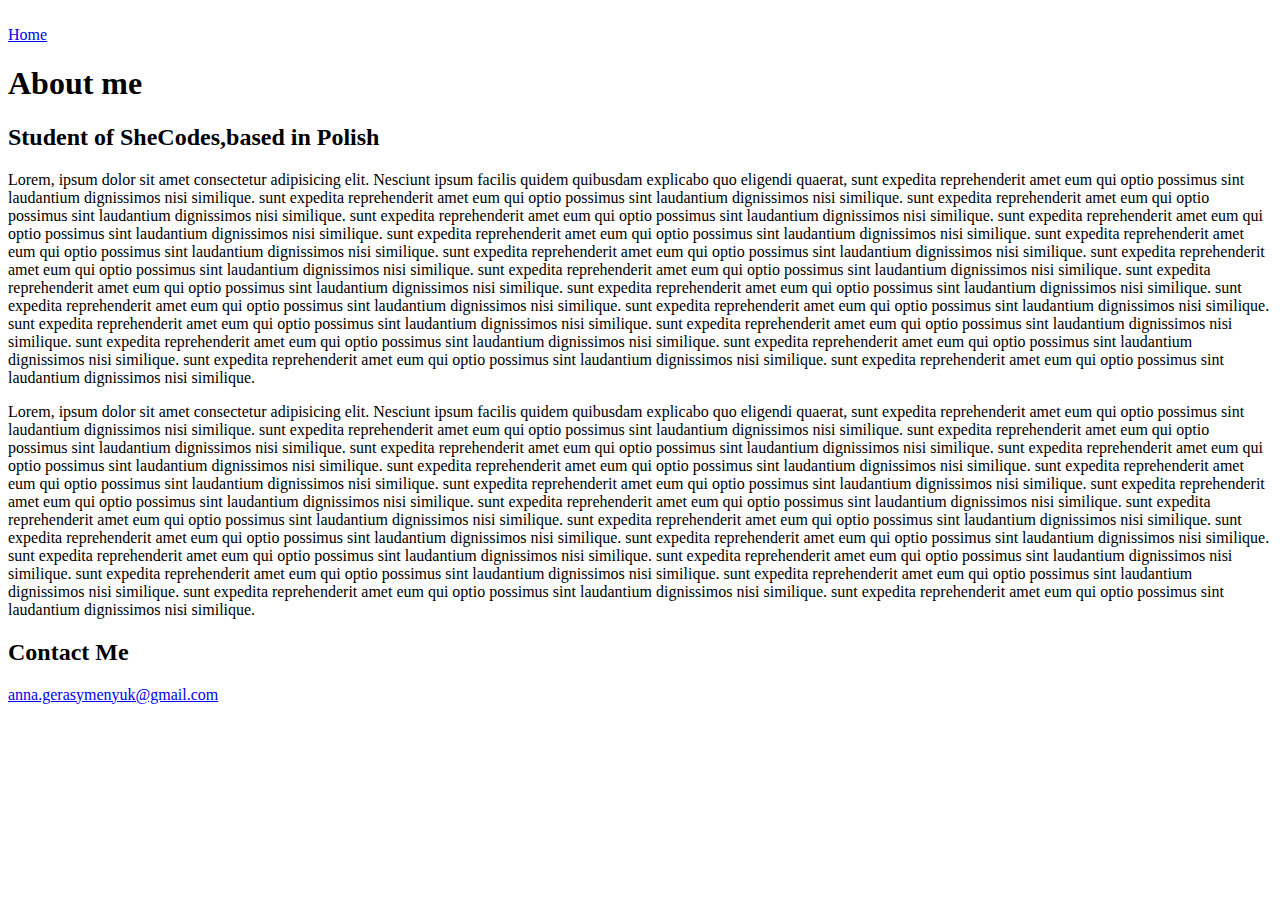
==== about.html @ 85c1d7d9 "Initial commit" ====
<!DOCTYPE html>
<html lang="en">
  <head>
    <meta charset="UTF-8" />
    <meta name="viewport" content="width=device-width, initial-scale=1.0" />
    <meta http-equiv="X-UA-Compatible" content="ie=edge" />
    <link rel="stylesheet" href="/homework/style.css" />
    <link href="https://cdn.jsdelivr.net/npm/bootstrap@5.3.0-alpha1/dist/css/bootstrap.min.css" rel="stylesheet" 
    integrity="sha384-GLhlTQ8iRABdZLl6O3oVMWSktQOp6b7In1Zl3/Jr59b6EGGoI1aFkw7cmDA6j6gD" crossorigin="anonymous">
    <script src="https://cdn.jsdelivr.net/npm/bootstrap@5.3.0-alpha1/dist/js/bootstrap.bundle.min.js" 
    integrity="sha384-w76AqPfDkMBDXo30jS1Sgez6pr3x5MlQ1ZAGC+nuZB+EYdgRZgiwxhTBTkF7CXvN" crossorigin="anonymous"></script>
    <title>About Anna Herasymeniuk</title>
  </head>
  <body>
    <br>
    <a href="index.html" class="home-link">Home</a>
    <h1>About me</h1>
    <h2>Student of SheCodes,based in Polish</h2>
    <div class="container">
      <p class="lorem app-text text-start">
        Lorem, ipsum dolor sit amet consectetur adipisicing elit. Nesciunt ipsum
        facilis quidem quibusdam explicabo quo eligendi quaerat, sunt expedita
        reprehenderit amet eum qui optio possimus sint laudantium dignissimos
        nisi similique. sunt expedita reprehenderit amet eum qui optio possimus
        sint laudantium dignissimos nisi similique. sunt expedita reprehenderit
        amet eum qui optio possimus sint laudantium dignissimos nisi similique.
        sunt expedita reprehenderit amet eum qui optio possimus sint laudantium
        dignissimos nisi similique. sunt expedita reprehenderit amet eum qui
        optio possimus sint laudantium dignissimos nisi similique. sunt expedita
        reprehenderit amet eum qui optio possimus sint laudantium dignissimos
        nisi similique. sunt expedita reprehenderit amet eum qui optio possimus
        sint laudantium dignissimos nisi similique. sunt expedita reprehenderit
        amet eum qui optio possimus sint laudantium dignissimos nisi similique.
        sunt expedita reprehenderit amet eum qui optio possimus sint laudantium
        dignissimos nisi similique. sunt expedita reprehenderit amet eum qui
        optio possimus sint laudantium dignissimos nisi similique. sunt expedita
        reprehenderit amet eum qui optio possimus sint laudantium dignissimos
        nisi similique. sunt expedita reprehenderit amet eum qui optio possimus
        sint laudantium dignissimos nisi similique. sunt expedita reprehenderit
        amet eum qui optio possimus sint laudantium dignissimos nisi similique.
        sunt expedita reprehenderit amet eum qui optio possimus sint laudantium
        dignissimos nisi similique. sunt expedita reprehenderit amet eum qui
        optio possimus sint laudantium dignissimos nisi similique. sunt expedita
        reprehenderit amet eum qui optio possimus sint laudantium dignissimos
        nisi similique. sunt expedita reprehenderit amet eum qui optio possimus
        sint laudantium dignissimos nisi similique. sunt expedita reprehenderit
        amet eum qui optio possimus sint laudantium dignissimos nisi similique.
        sunt expedita reprehenderit amet eum qui optio possimus sint laudantium
        dignissimos nisi similique. sunt expedita reprehenderit amet eum qui
        optio possimus sint laudantium dignissimos nisi similique.
      </p>

      <p class="lorem">
        Lorem, ipsum dolor sit amet consectetur adipisicing elit. Nesciunt ipsum
        facilis quidem quibusdam explicabo quo eligendi quaerat, sunt expedita
        reprehenderit amet eum qui optio possimus sint laudantium dignissimos
        nisi similique. sunt expedita reprehenderit amet eum qui optio possimus
        sint laudantium dignissimos nisi similique. sunt expedita reprehenderit
        amet eum qui optio possimus sint laudantium dignissimos nisi similique.
        sunt expedita reprehenderit amet eum qui optio possimus sint laudantium
        dignissimos nisi similique. sunt expedita reprehenderit amet eum qui
        optio possimus sint laudantium dignissimos nisi similique. sunt expedita
        reprehenderit amet eum qui optio possimus sint laudantium dignissimos
        nisi similique. sunt expedita reprehenderit amet eum qui optio possimus
        sint laudantium dignissimos nisi similique. sunt expedita reprehenderit
        amet eum qui optio possimus sint laudantium dignissimos nisi similique.
        sunt expedita reprehenderit amet eum qui optio possimus sint laudantium
        dignissimos nisi similique. sunt expedita reprehenderit amet eum qui
        optio possimus sint laudantium dignissimos nisi similique. sunt expedita
        reprehenderit amet eum qui optio possimus sint laudantium dignissimos
        nisi similique. sunt expedita reprehenderit amet eum qui optio possimus
        sint laudantium dignissimos nisi similique. sunt expedita reprehenderit
        amet eum qui optio possimus sint laudantium dignissimos nisi similique.
        sunt expedita reprehenderit amet eum qui optio possimus sint laudantium
        dignissimos nisi similique. sunt expedita reprehenderit amet eum qui
        optio possimus sint laudantium dignissimos nisi similique. sunt expedita
        reprehenderit amet eum qui optio possimus sint laudantium dignissimos
        nisi similique. sunt expedita reprehenderit amet eum qui optio possimus
        sint laudantium dignissimos nisi similique. sunt expedita reprehenderit
        amet eum qui optio possimus sint laudantium dignissimos nisi similique.
        sunt expedita reprehenderit amet eum qui optio possimus sint laudantium
        dignissimos nisi similique. sunt expedita reprehenderit amet eum qui
        optio possimus sint laudantium dignissimos nisi similique.
      </p>
    </div>
    <h2 id="contact">Contact Me</h2>
    <a href="mailto:anna.gerasymenyuk@gmail.com" class="email-link" id="email"
      >anna.gerasymenyuk@gmail.com</a
    >
  </body>
</html>
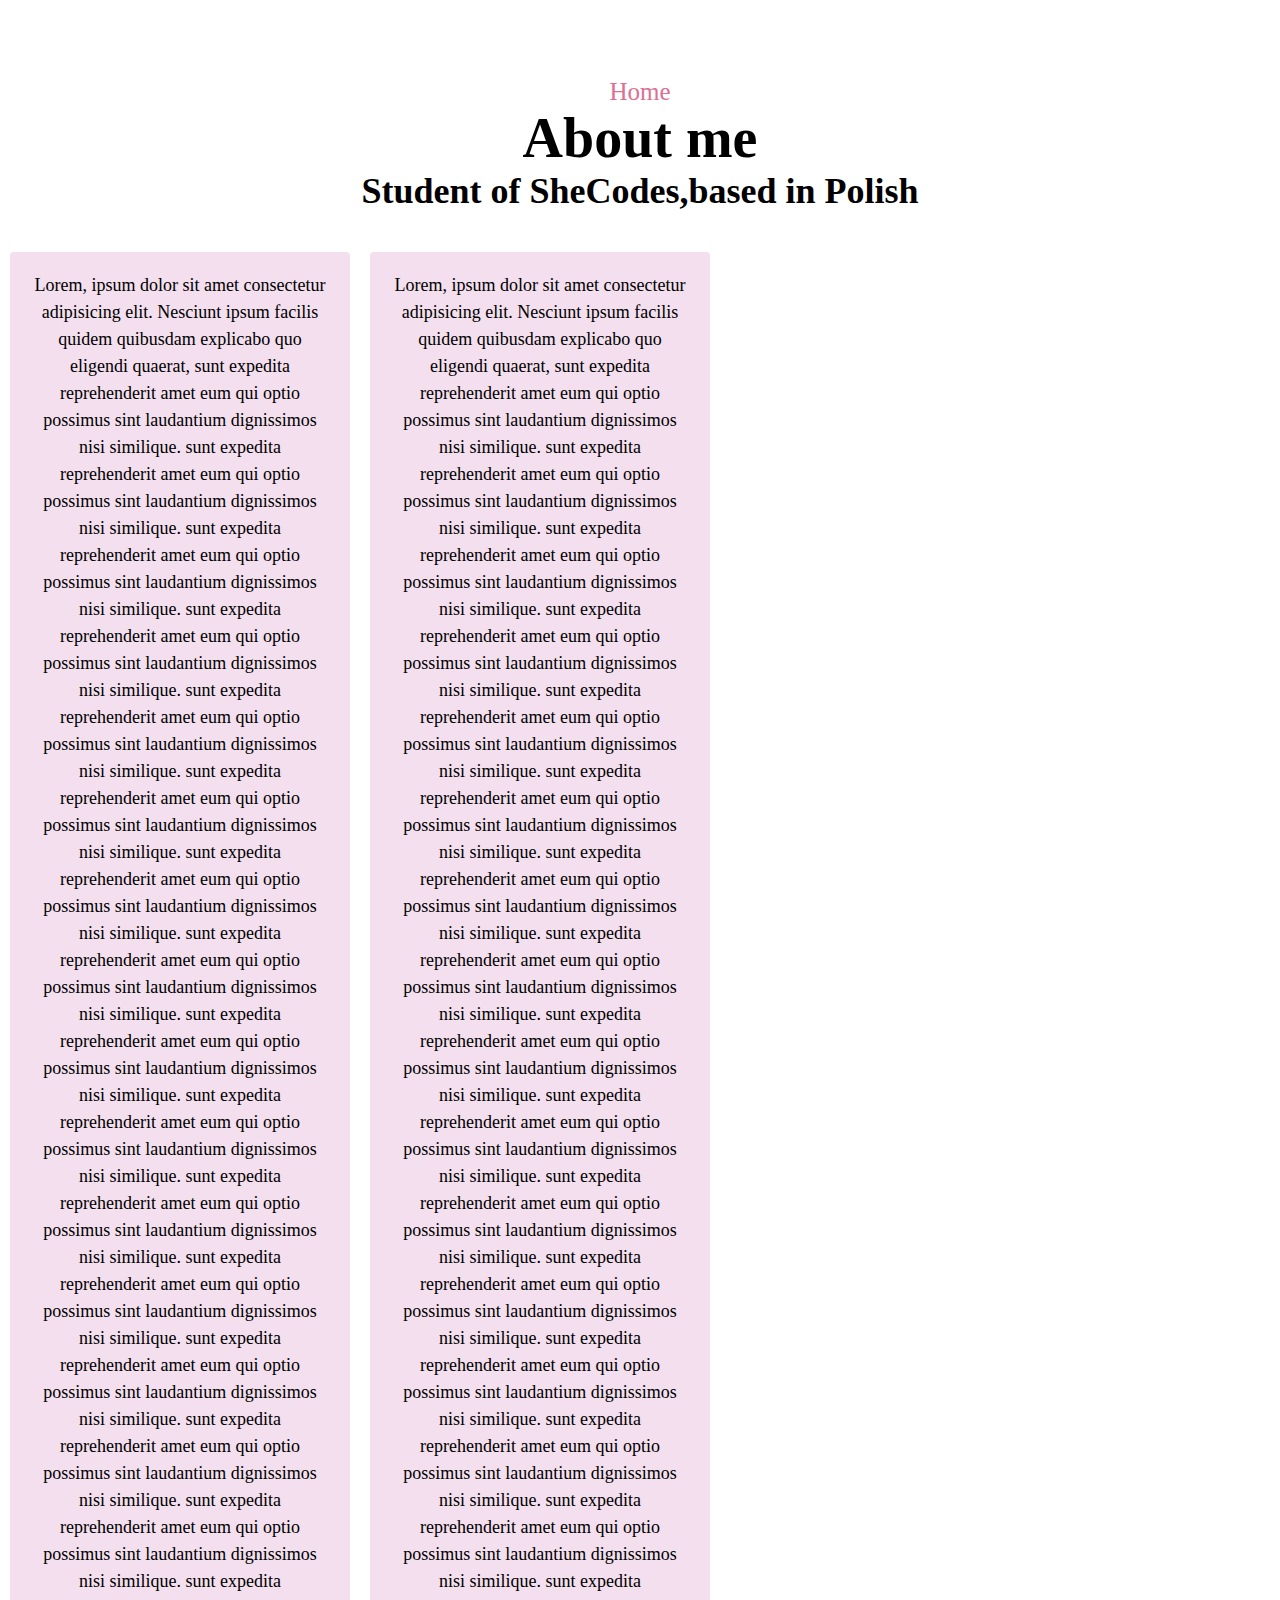
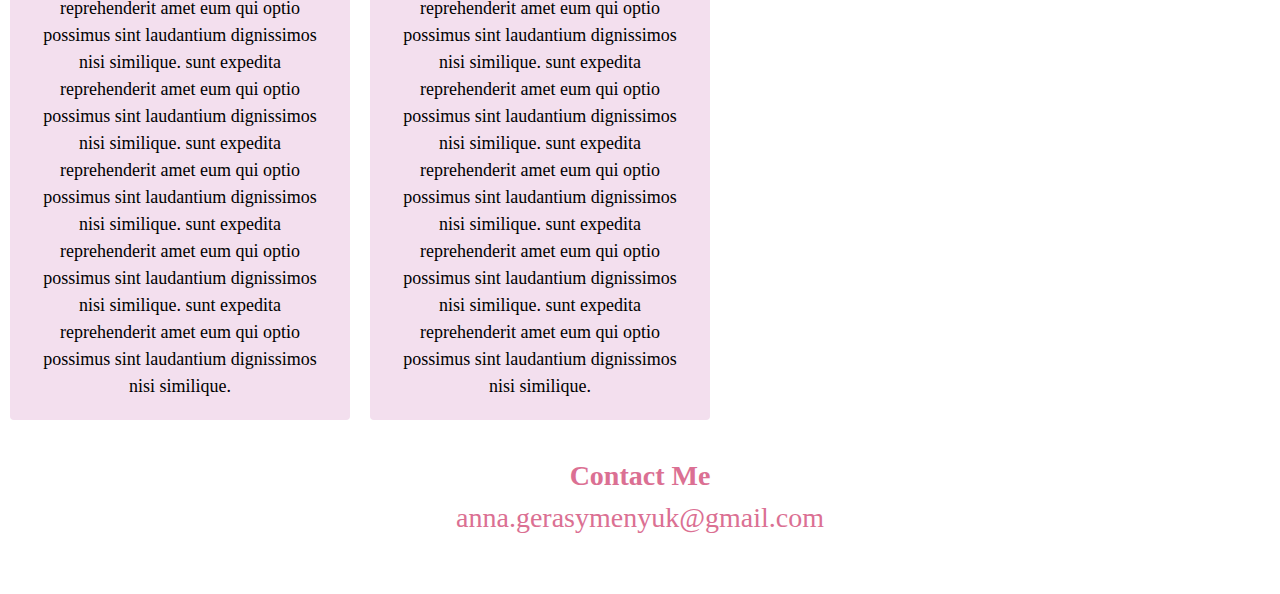
==== commit 52d34df5: "1" ====
--- a/about.html
+++ b/about.html
@@ -4,7 +4,7 @@
     <meta charset="UTF-8" />
     <meta name="viewport" content="width=device-width, initial-scale=1.0" />
     <meta http-equiv="X-UA-Compatible" content="ie=edge" />
-    <link rel="stylesheet" href="/homework/style.css" />
+    <link rel="stylesheet" href="/style.css" />
     <link href="https://cdn.jsdelivr.net/npm/bootstrap@5.3.0-alpha1/dist/css/bootstrap.min.css" rel="stylesheet" 
     integrity="sha384-GLhlTQ8iRABdZLl6O3oVMWSktQOp6b7In1Zl3/Jr59b6EGGoI1aFkw7cmDA6j6gD" crossorigin="anonymous">
     <script src="https://cdn.jsdelivr.net/npm/bootstrap@5.3.0-alpha1/dist/js/bootstrap.bundle.min.js" 
--- a/style.css
+++ b/style.css
@@ -0,0 +1,180 @@
+:root {
+    --color-one: #2d7df5;
+    --color-two: #ca1794;
+    --box-shadow: 5px 10px 30px rgb(0, 0, 0, 0.2);
+  }
+
+@media (prefers-reduced-motion: no-preference){
+:root {
+    scroll-behavior: smooth;
+}
+}
+
+@media (min-width: 576px){
+.d-sm-block {
+    display: block!important;
+}
+}
+
+@media (min-width: 768px){
+.container, .container-md, .container-sm {
+    max-width: 720px;
+}
+}
+.img-fluid {
+    max-width: 100%;
+    height: auto;
+}
+  
+  .home-link {
+    display: block;
+    margin: 0 auto;
+    text-align: center;
+    font-size: 25px;
+    color: var(--color-one);
+  }
+  
+  body {
+    margin: 60px auto;
+  }
+  
+  .lorem {
+    max-width: 300px;
+    padding: 20px;
+    margin: 10px;
+    border-radius: 4px;
+    font-size: 18px;
+    line-height: 1.5;
+    text-align: center;
+    background: var(--color-two);
+  }
+  
+  h1 {
+    font-size: 56px;
+    text-align: center;
+    margin: 0;
+  }
+  
+  h2 {
+    font-size: 36px;
+    text-align: center;
+    margin: 0;
+    position: 10px;
+  }
+
+  /* h1,h2,h3{
+  margin-top: 0;
+    margin-bottom: 0.5rem;
+    font-weight: 500;
+    line-height: 1.2;
+    color: var(--bs-heading-color,inherit);
+  }
+   */
+  h3 {
+    font-size: 24px;
+    text-align: center;
+    opacity: 0.7;
+  }
+ 
+  a {
+    text-decoration: none;
+  }
+
+  
+  .email {
+    background-color: var(--color-one);
+  }
+  
+  .email-link {
+    color: var(--color-two);
+    display: flex;
+    justify-content: center;
+    font-size: 28px;
+    text-decoration: none;
+  }
+  
+  .about {
+    color: var(--color-one);
+  }
+  .container {
+    display: flex;
+    justify-content: center;
+    margin: 30px 0;
+  }
+  
+  .lorem {
+    max-width: 500px;
+    padding: 20px;
+    margin: 10px;
+    border-radius: 4px;
+    font-size: 18px;
+    line-height: 1.5;
+    text-align: center;
+    background:  rgb(243, 223, 238);
+    
+  }
+  
+  #contact {
+    font-size: 28px;
+    text-align: center;
+    margin: 10px;
+    color: palevioletred;
+  }
+  
+  .navigation-links {
+    display: flex;
+    margin-top: 40px;
+    justify-content: center;
+  }
+  
+  .navigation-links a {
+    /* border: 1px solid var(--color-one); */
+    border-radius: 4px;
+    padding: 15px;
+    margin: 20px;
+    box-shadow: var(--box-shadow);
+  }
+  
+  .contact-link {
+    background: var(--primary-color);
+    box-shadow: var(--box-shadow);
+    color: palevioletred;
+  }
+  
+  .about-link {
+    color: var(--primary-color);
+    border: 1px solid var(--primary-color);
+    color: palevioletred;
+  }
+  
+  .home-link {
+    color: palevioletred;
+    text-align: center;
+    display: block;
+  }
+  
+  .email-link {
+    display: flex;
+    justify-content: center;
+    color: palevioletred;
+    font-size: 28px;
+    text-decoration: none;
+  }
+  
+  .email-link:hover {
+    text-decoration: underline;
+  }
+
+  .launch-button {
+    padding-top: 20px;
+}
+
+.primary-link {
+    background: var(--primary-color);
+    border-radius: 4px;
+    box-shadow: var(--box-shadow);
+    color: var(--color-two);
+    padding: 20px 15px;
+    text-decoration: none;
+}
+  